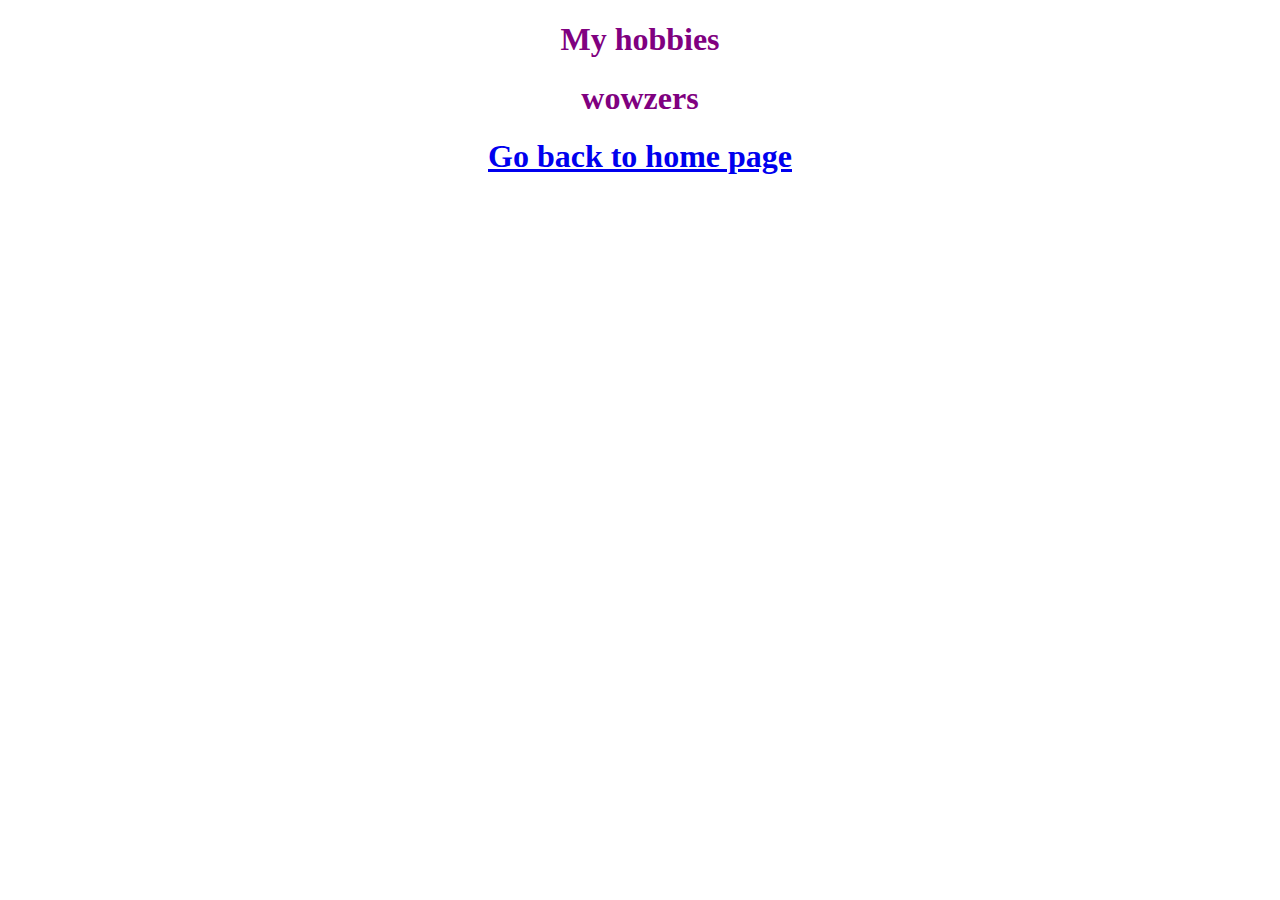
==== hobbies.html @ 63a9f5b9 "Create hobbies.html" ====
<!DOCTYPE html>

<html>
    <head>
        <title>My hobbies</title>
        <style> 
        h2{
            text-align: center;
            padding: 5%;
            font-size: 40px;
        }
        </style>
        <link rel = "stylesheet" href = "style.css">
    </head>

    <header>
        <h1>My hobbies</h1>
    </header>

    <body>
        <h1>wowzers</h1>
    </body>

    <header>
        <h1><a href = "index.html"> Go back to home page </a></h1>
    </header>

        


</html>
---- style.css ----
h2{

    color: blue;
    font-weight: bold;
    margin: 5%;
    padding: 5%;
    border-radius: 5%;

}

h1{

    color: purple;
    text-align: center;
    font-weight: bold;
}

i{
    font-size: 10px
}

.wowzers{
    font-size: 60px;
    font-family: "Arial";
    
}
#exception{
    font-size: 15px;
    font-family:"monospace";
    color: yellowgreen
    
}
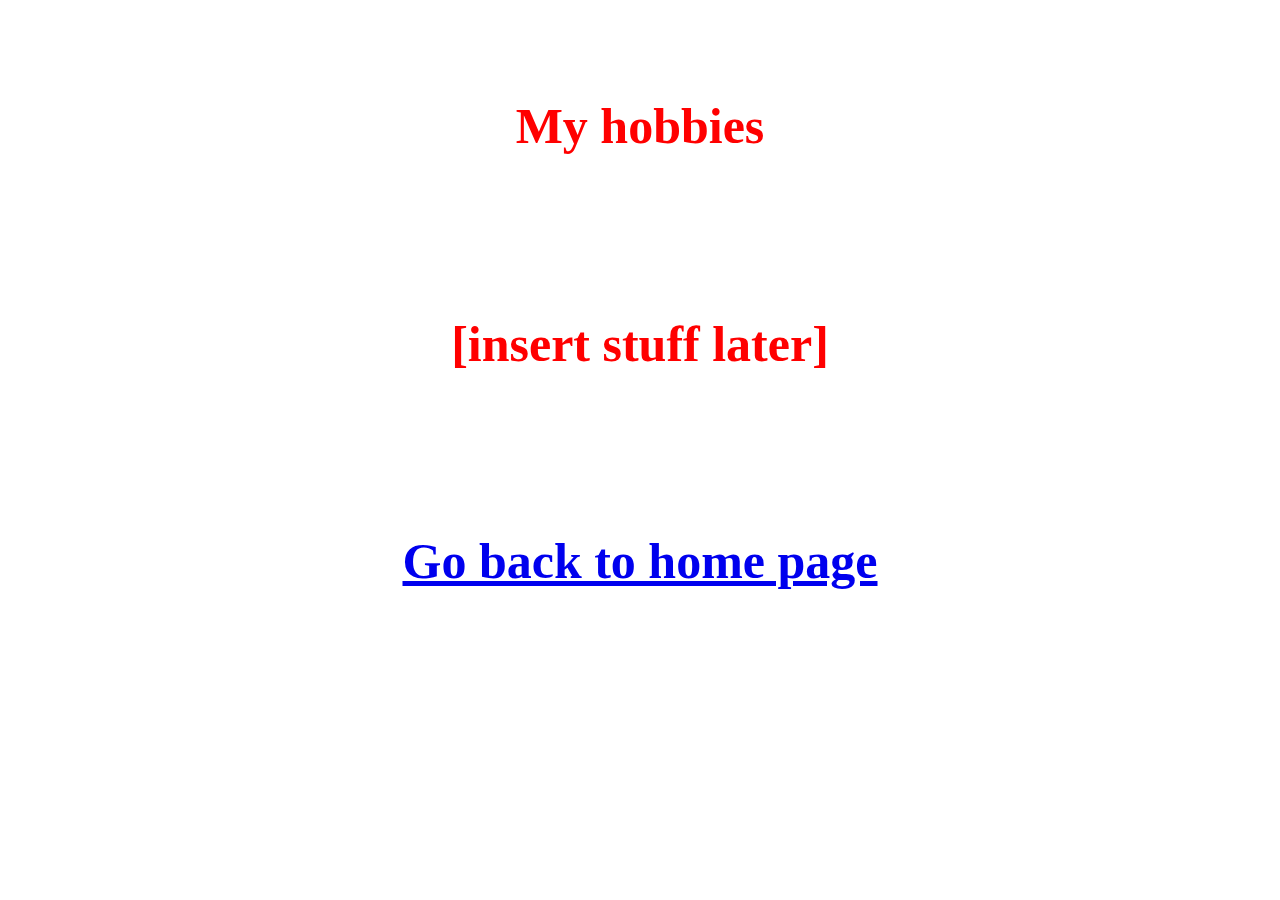
==== commit 48209421: "Update hobbies.html" ====
--- a/hobbies.html
+++ b/hobbies.html
@@ -18,7 +18,7 @@
     </header>
 
     <body>
-        <h1>wowzers</h1>
+        <h1 id = "wowzers">[insert stuff later]</h1>
     </body>
 
     <header>
--- a/style.css
+++ b/style.css
@@ -1,32 +1,24 @@
-h2{
-
-    color: blue;
-    font-weight: bold;
-    margin: 5%;
-    padding: 5%;
-    border-radius: 5%;
-
-}
 
 h1{
 
-    color: purple;
+    color: red;
     text-align: center;
     font-weight: bold;
+    padding: 5%;
+    font-size: 50px
 }
-
-i{
-    font-size: 10px
-}
-
 .wowzers{
-    font-size: 60px;
     font-family: "Arial";
     
 }
-#exception{
-    font-size: 15px;
-    font-family:"monospace";
-    color: yellowgreen
+#widgettext{
+    font-size: 30px;
+    color: black;
+    text-wrap: stable;
     
 }
+
+#buttonstuff{
+    background-color:red;
+    color:black;
+}
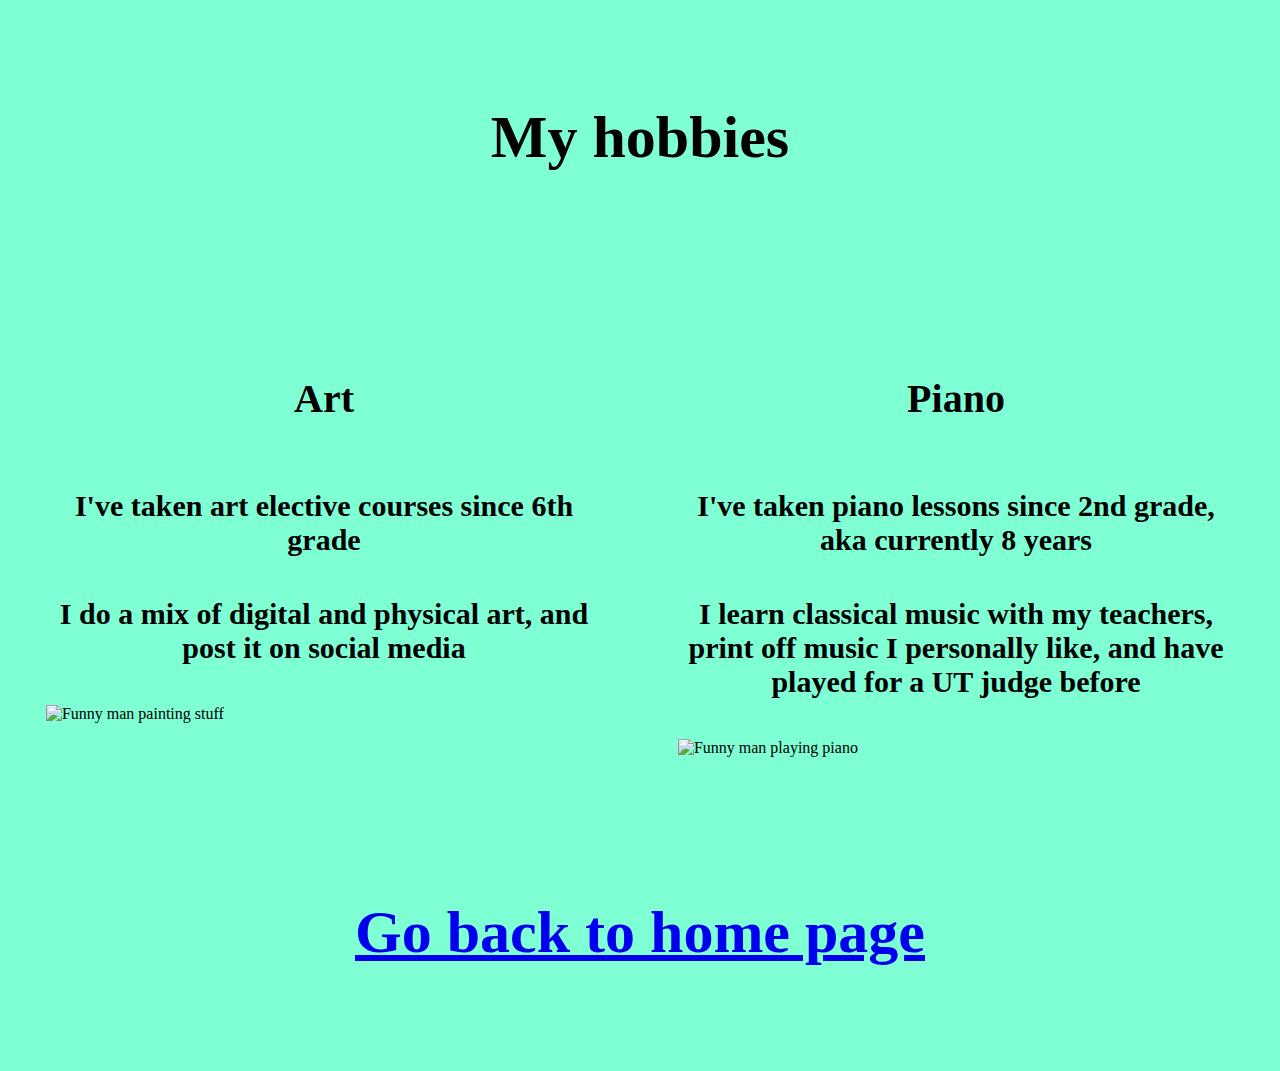
==== commit 3e82958d: "Update hobbies.html" ====
--- a/hobbies.html
+++ b/hobbies.html
@@ -9,6 +9,22 @@
             padding: 5%;
             font-size: 40px;
         }
+        span{
+            display: flex;
+            vertical-align: top;
+        }
+        div{
+            margin: 3%;
+            height: 38%;
+            width: 45%;
+        }
+        h4{
+            font-size: 30px;
+            text-align: center;
+        }
+        body{
+            background-color:aquamarine ;
+        }
         </style>
         <link rel = "stylesheet" href = "style.css">
     </head>
@@ -18,7 +34,21 @@
     </header>
 
     <body>
-        <h1 id = "wowzers">[insert stuff later]</h1>
+        <span>
+            <div>
+                <h2> Art </h4>
+                <h4> I've taken art elective courses since 6th grade</h4>
+                <h4> I do a mix of digital and physical art, and post it on social media</h4>
+                <img width="800px" src="https://c8.alamy.com/comp/2G19P8Y/african-american-artist-man-at-art-studio-pointing-fingers-to-camera-with-happy-and-funny-face-good-energy-and-vibes-2G19P8Y.jpg" alt="Funny man painting stuff">
+            </div>
+
+            <div>
+                <h2> Piano </h4>
+                <h4> I've taken piano lessons since 2nd grade, aka currently 8 years</h4>
+                <h4> I learn classical music with my teachers, print off music I personally like, and have played for a UT judge before</h4>
+                <img src="https://www.learning-mind.com/wp-content/uploads/2017/02/piano-players.jpg" alt="Funny man playing piano">
+            </div>
+        </span>
     </body>
 
     <header>
--- a/style.css
+++ b/style.css
@@ -1,24 +1,24 @@
 
 h1{
-
-    color: red;
     text-align: center;
     font-weight: bold;
     padding: 5%;
-    font-size: 50px
+    font-size: 60px
 }
 .wowzers{
     font-family: "Arial";
+    color: lightgreen;
     
 }
 #widgettext{
-    font-size: 30px;
+    font-size: 20px;
     color: black;
     text-wrap: stable;
     
 }
 
 #buttonstuff{
-    background-color:red;
+    display: inline-block;
+    background-color:rgb(216, 71, 95);
     color:black;
 }
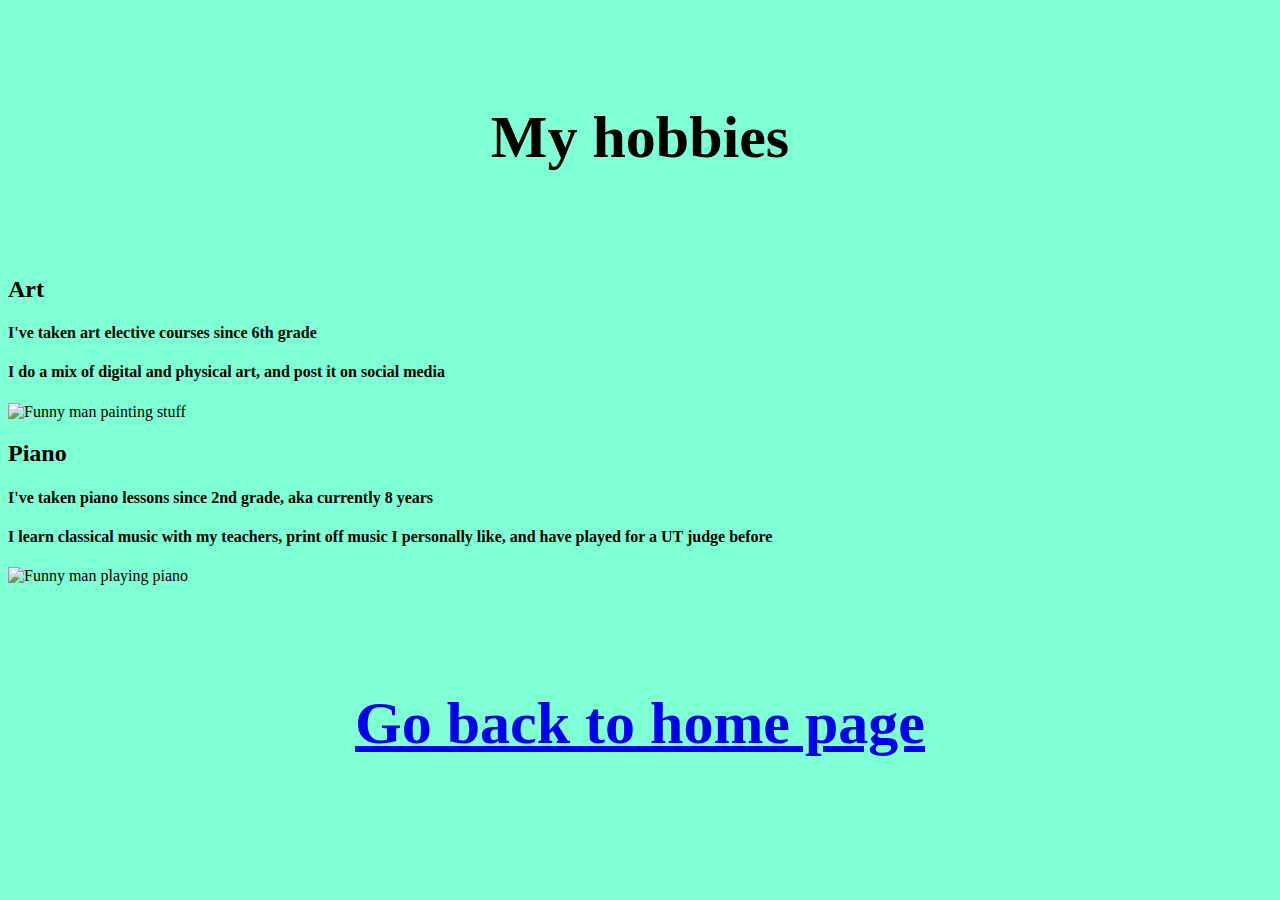
==== commit ee3dd269: "Update hobbies.html" ====
--- a/hobbies.html
+++ b/hobbies.html
@@ -4,24 +4,6 @@
     <head>
         <title>My hobbies</title>
         <style> 
-        h2{
-            text-align: center;
-            padding: 5%;
-            font-size: 40px;
-        }
-        span{
-            display: flex;
-            vertical-align: top;
-        }
-        div{
-            margin: 3%;
-            height: 38%;
-            width: 45%;
-        }
-        h4{
-            font-size: 30px;
-            text-align: center;
-        }
         body{
             background-color:aquamarine ;
         }
--- a/style.css
+++ b/style.css
@@ -1,4 +1,3 @@
-
 h1{
     text-align: center;
     font-weight: bold;
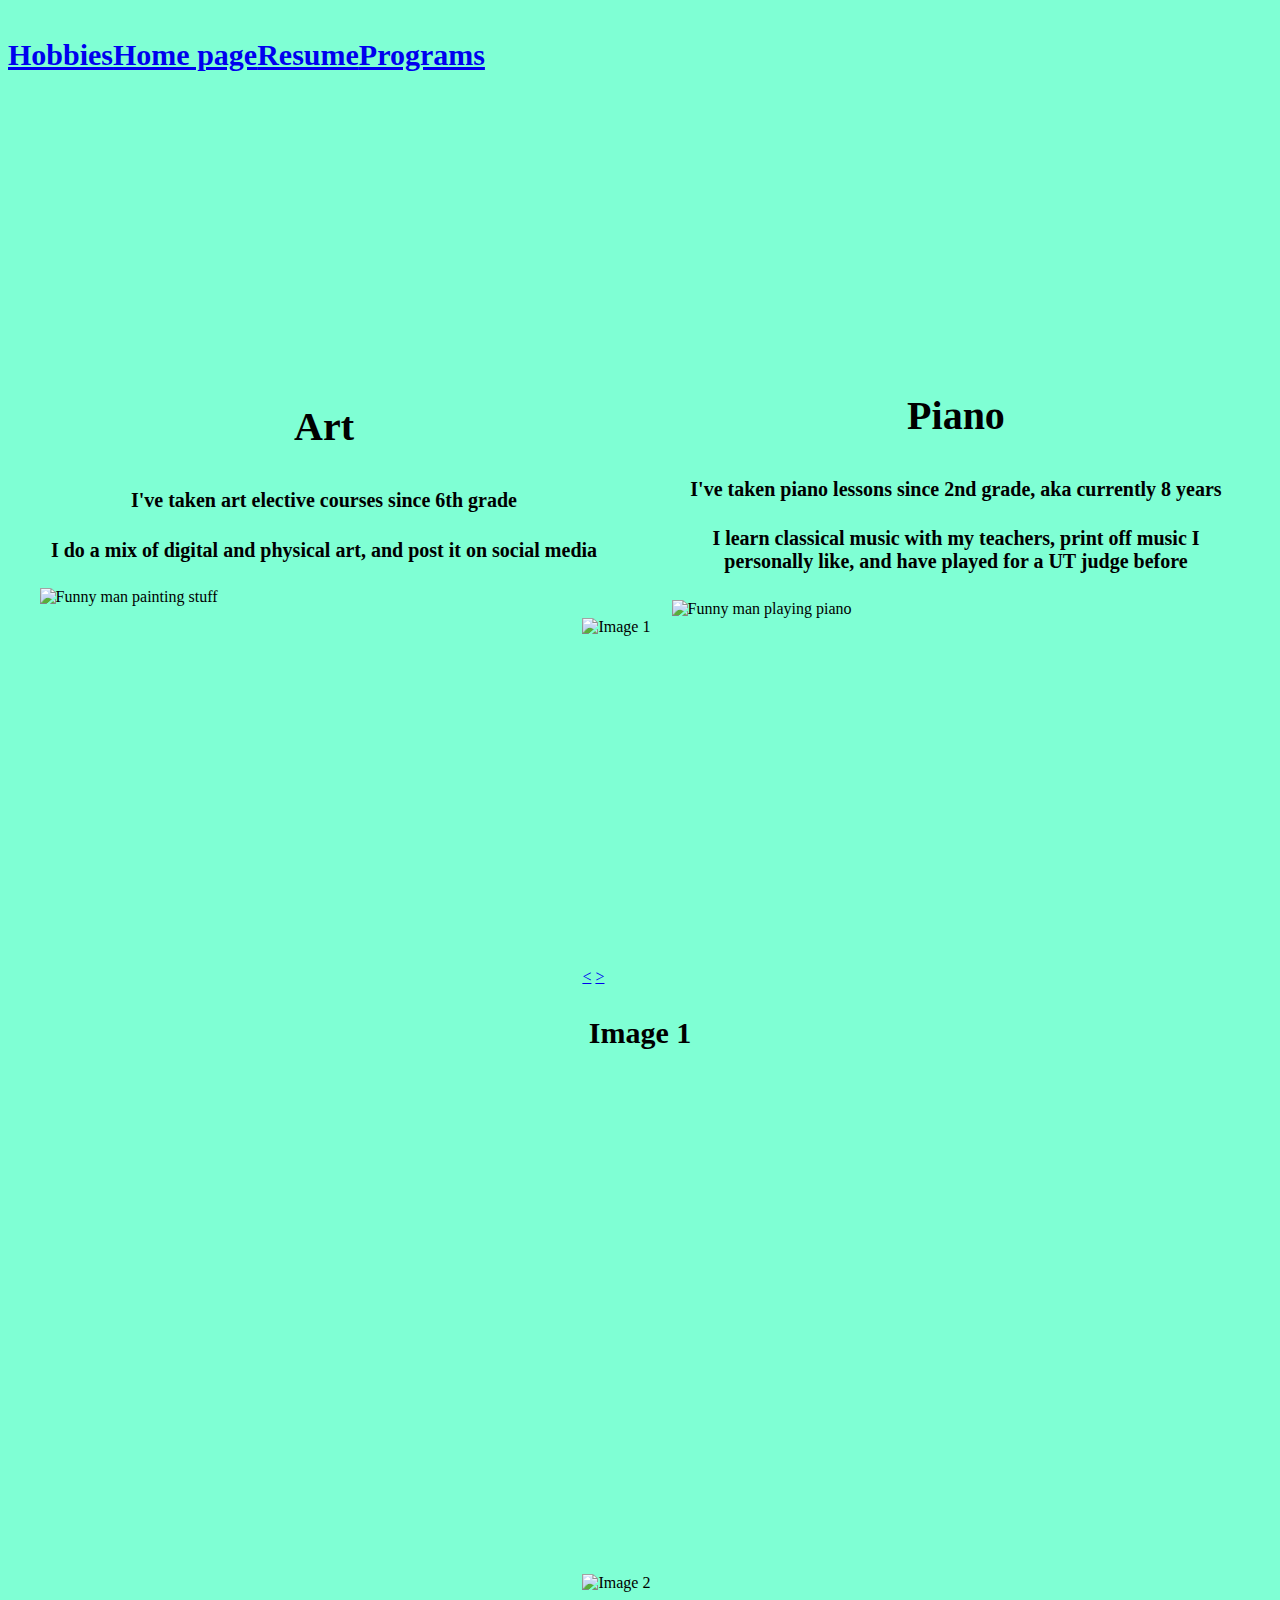
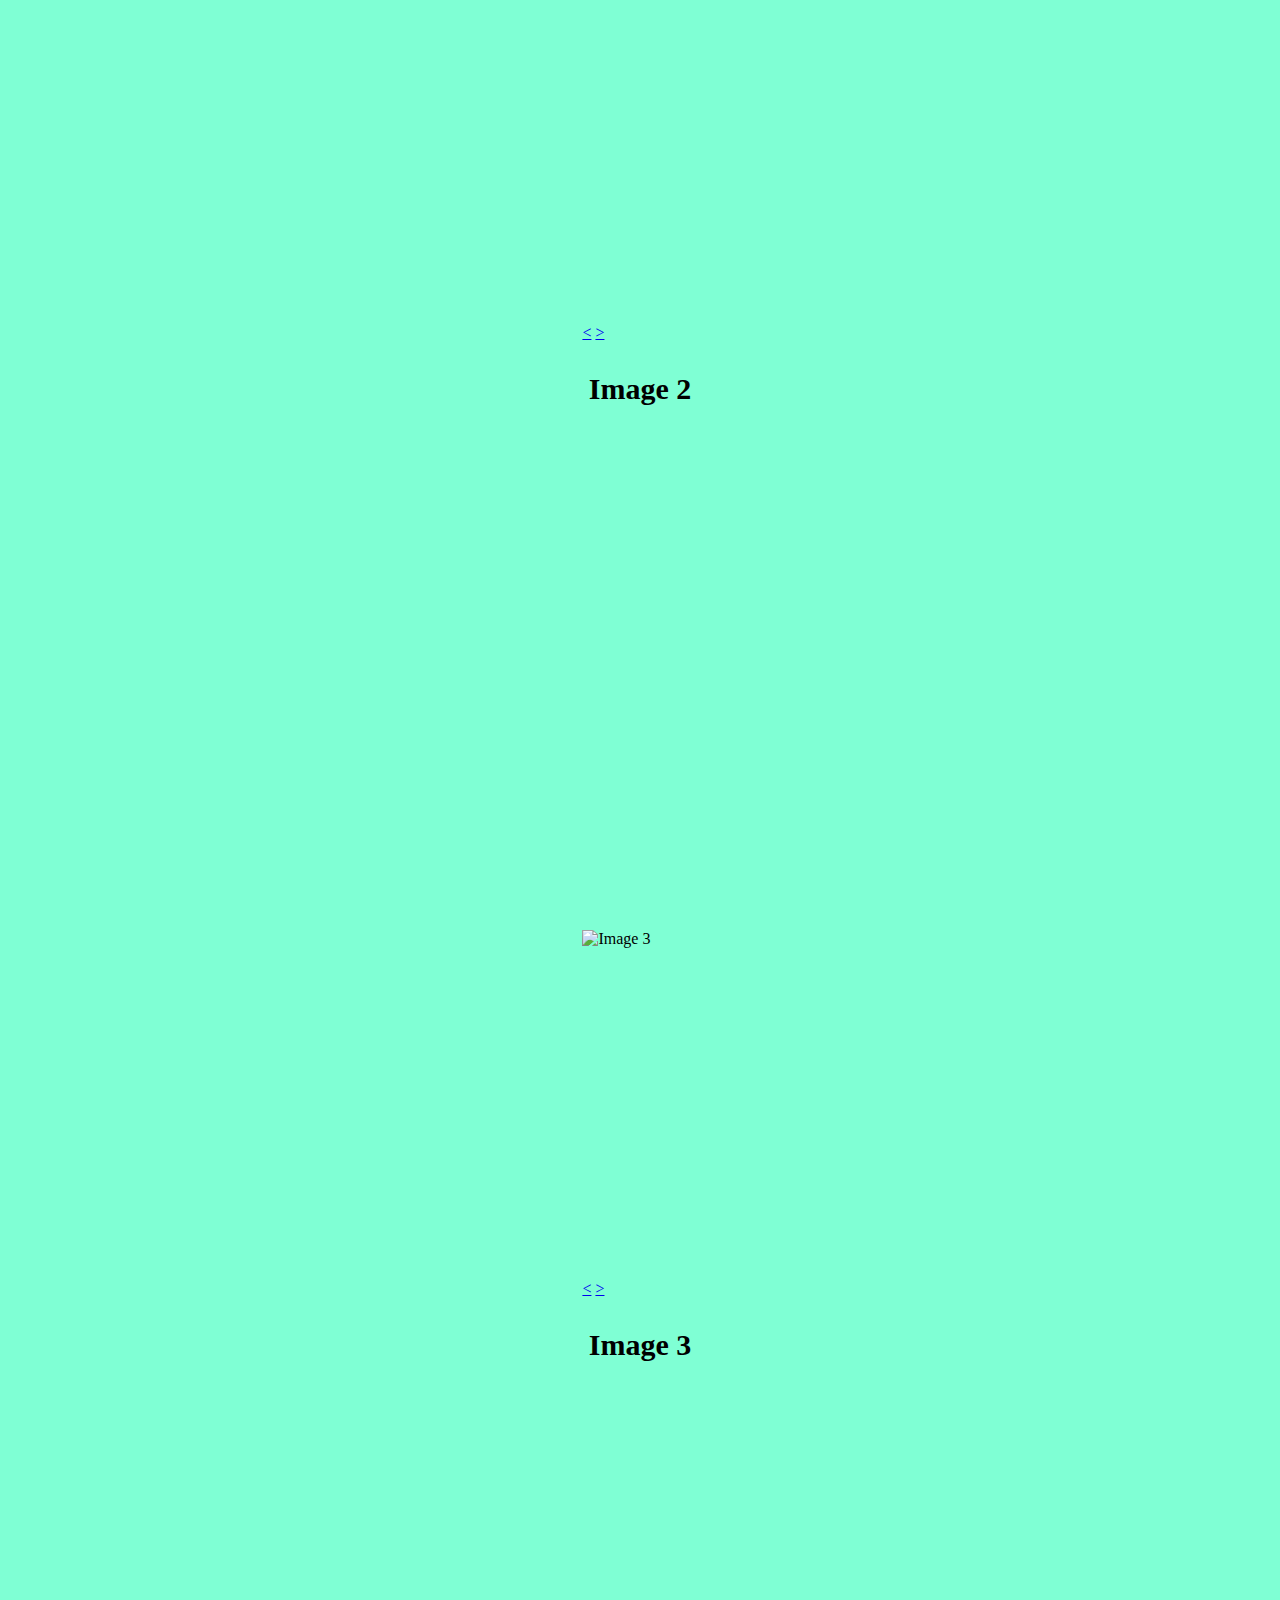
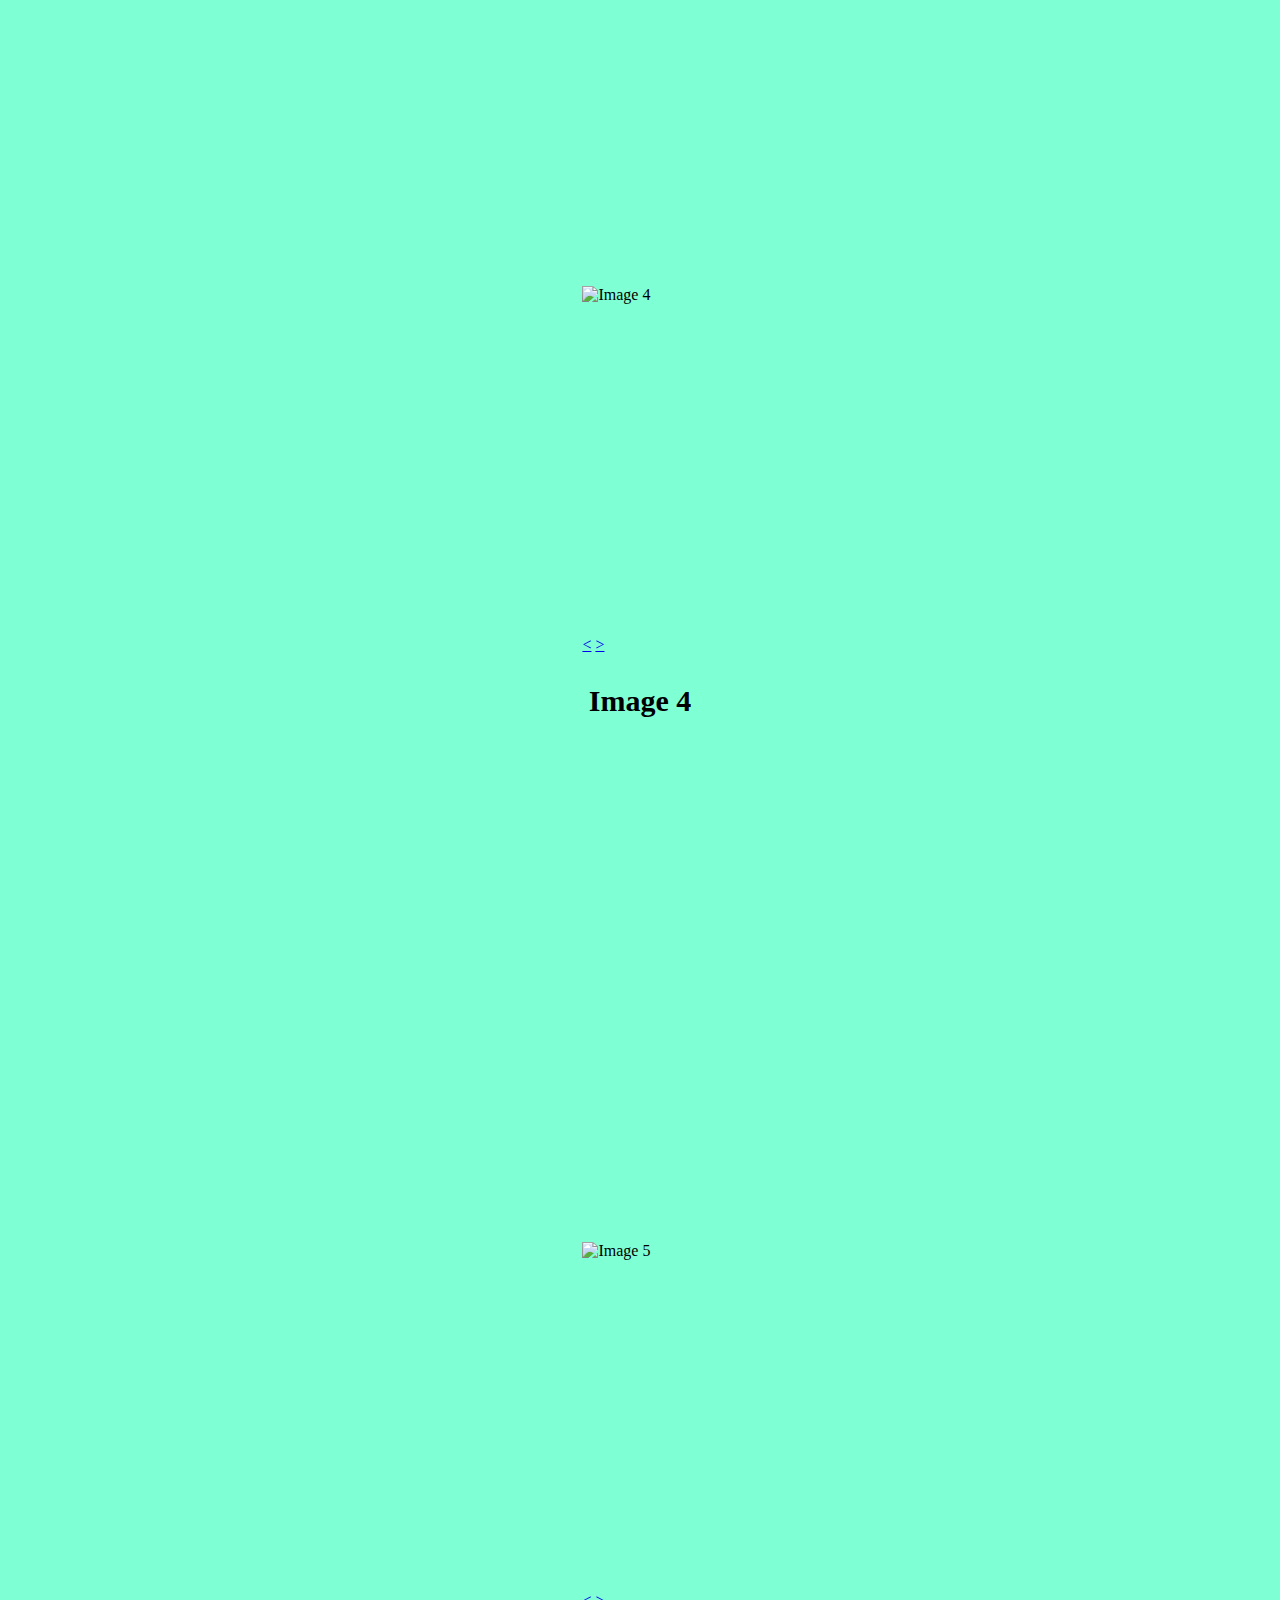
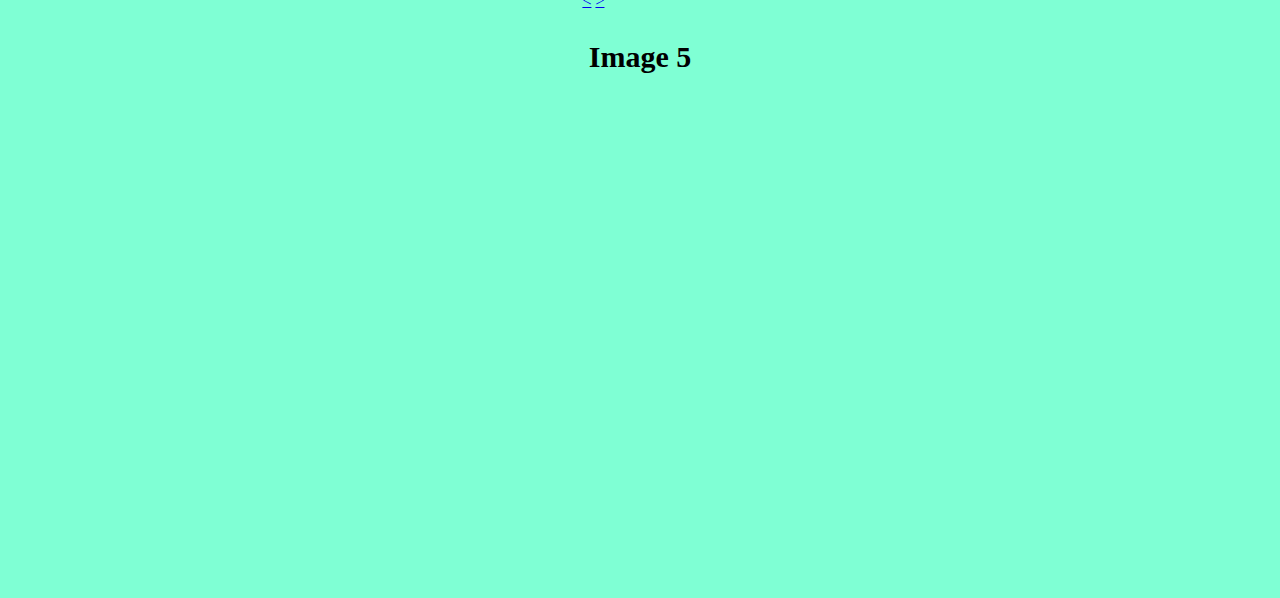
==== commit ac68d970: "Update hobbies.html" ====
--- a/hobbies.html
+++ b/hobbies.html
@@ -7,12 +7,36 @@
         body{
             background-color:aquamarine ;
         }
+
+        p {
+            background-image: url("Paint-texture.jpg");
+            background-repeat: repeat;
+            background-clip:unset; 
+            -webkit-background-clip: text;
+            -webkit-text-fill-color: transparent;
+            font-size: 80px;
+            text-align: center;
+            font-weight: bold;
+            font-weight: 800;
+            -webkit-font-smoothing: antialiased;
+        }
+
         </style>
         <link rel = "stylesheet" href = "style.css">
     </head>
 
+    <span>
+        <a id = "navbar" href = "hobbies.html"><h3> Hobbies </h3></a>
+        <a id = "navbar" href = "index.html"><h3> Home page </h3></a>
+        <a id = "navbar" href = "resume.html"><h3> Resume </h3></a>
+        <a id = "navbar" href = "programs.html"><h3> Programs </h3></a>
+    </span>
+
+
+
+
     <header>
-        <h1>My hobbies</h1>
+        <p class="textborder">My hobbies<p>
     </header>
 
     <body>
@@ -21,23 +45,57 @@
                 <h2> Art </h4>
                 <h4> I've taken art elective courses since 6th grade</h4>
                 <h4> I do a mix of digital and physical art, and post it on social media</h4>
-                <img width="800px" src="https://c8.alamy.com/comp/2G19P8Y/african-american-artist-man-at-art-studio-pointing-fingers-to-camera-with-happy-and-funny-face-good-energy-and-vibes-2G19P8Y.jpg" alt="Funny man painting stuff">
+                <img width="800px" src="Painting.jpg" alt="Funny man painting stuff">
             </div>
 
             <div>
                 <h2> Piano </h4>
                 <h4> I've taken piano lessons since 2nd grade, aka currently 8 years</h4>
                 <h4> I learn classical music with my teachers, print off music I personally like, and have played for a UT judge before</h4>
-                <img src="https://www.learning-mind.com/wp-content/uploads/2017/02/piano-players.jpg" alt="Funny man playing piano">
+                <img src="Piano.jpg" alt="Funny man playing piano">
             </div>
         </span>
     </body>
 
-    <header>
-        <h1><a href = "index.html"> Go back to home page </a></h1>
-    </header>
-
-        
+    <div id="gallerywrapper">
+	    <div id="gallery">
+		    <div id="pic1">
+			    <img src="https://unsplash.it/g/500/350?random" height="350" width="500" alt="Image 1">
+			    <a class="previous" href="#pic5">&lt;</a>
+			    <a class="next" href="#pic2">&gt;</a>
+			    <h3>Image 1</h3>
+			    <p>Text of image 1.</p>
+		    </div>
+		    <div id="pic2">
+			    <img src="https://unsplash.it/g/500/350" height="350" width="500" alt="Image 2">
+			    <a class="previous" href="#pic1">&lt;</a>
+			    <a class="next" href="#pic3">&gt;</a>
+			    <h3>Image 2</h3>
+			    <p>Text of image 2.</p>
+		    </div>
+		    <div id="pic3">
+			    <img src="https://unsplash.it/g/500/350?random" height="350" width="500" alt="Image 3">
+			    <a class="previous" href="#pic2">&lt;</a>
+			    <a class="next" href="#pic4">&gt;</a>
+			    <h3>Image 3</h3>
+			    <p>Text of image 3.</p>
+		    </div>
+		    <div id="pic4">
+			    <img src="https://unsplash.it/g/500/350" height="350" width="500" alt="Image 4">
+			    <a class="previous" href="#pic3">&lt;</a>
+			    <a class="next" href="#pic5">&gt;</a>
+			    <h3>Image 4</h3>
+			    <p>Text of image 4.</p>
+		    </div>
+		    <div id="pic5">
+			    <img src="https://unsplash.it/g/500/350?random" height="350" width="500" alt="Image 5">
+			    <a class="previous" href="#pic4">&lt;</a>
+			    <a class="next" href="#pic1">&gt;</a>
+			    <h3>Image 5</h3>
+			    <p>Text of image 5.</p>
+		    </div>
+	    </div>
+	</div>
 
 
 </html>
--- a/style.css
+++ b/style.css
@@ -1,14 +1,44 @@
+
 h1{
     text-align: center;
     font-weight: bold;
-    padding: 5%;
+    padding: 3%;
     font-size: 60px
 }
-.wowzers{
-    font-family: "Arial";
-    color: lightgreen;
     
+h2{
+    text-align: center;
+    padding: 1%;
+    font-size: 40px;
 }
+h3{
+    text-align:center;
+    font-size: 30px
+}
+
+h4{
+    text-align:center;
+    font-size: 20px;
+}
+
+div{
+    margin: auto;
+    height: 38%;
+    width: 45%;
+}
+
+span{
+    display: flex;
+    vertical-align: top;
+}
+
+img{
+    align-self: center;
+    display: block;
+    margin-left: auto;
+    margin-right: auto;
+}
+
 #widgettext{
     font-size: 20px;
     color: black;
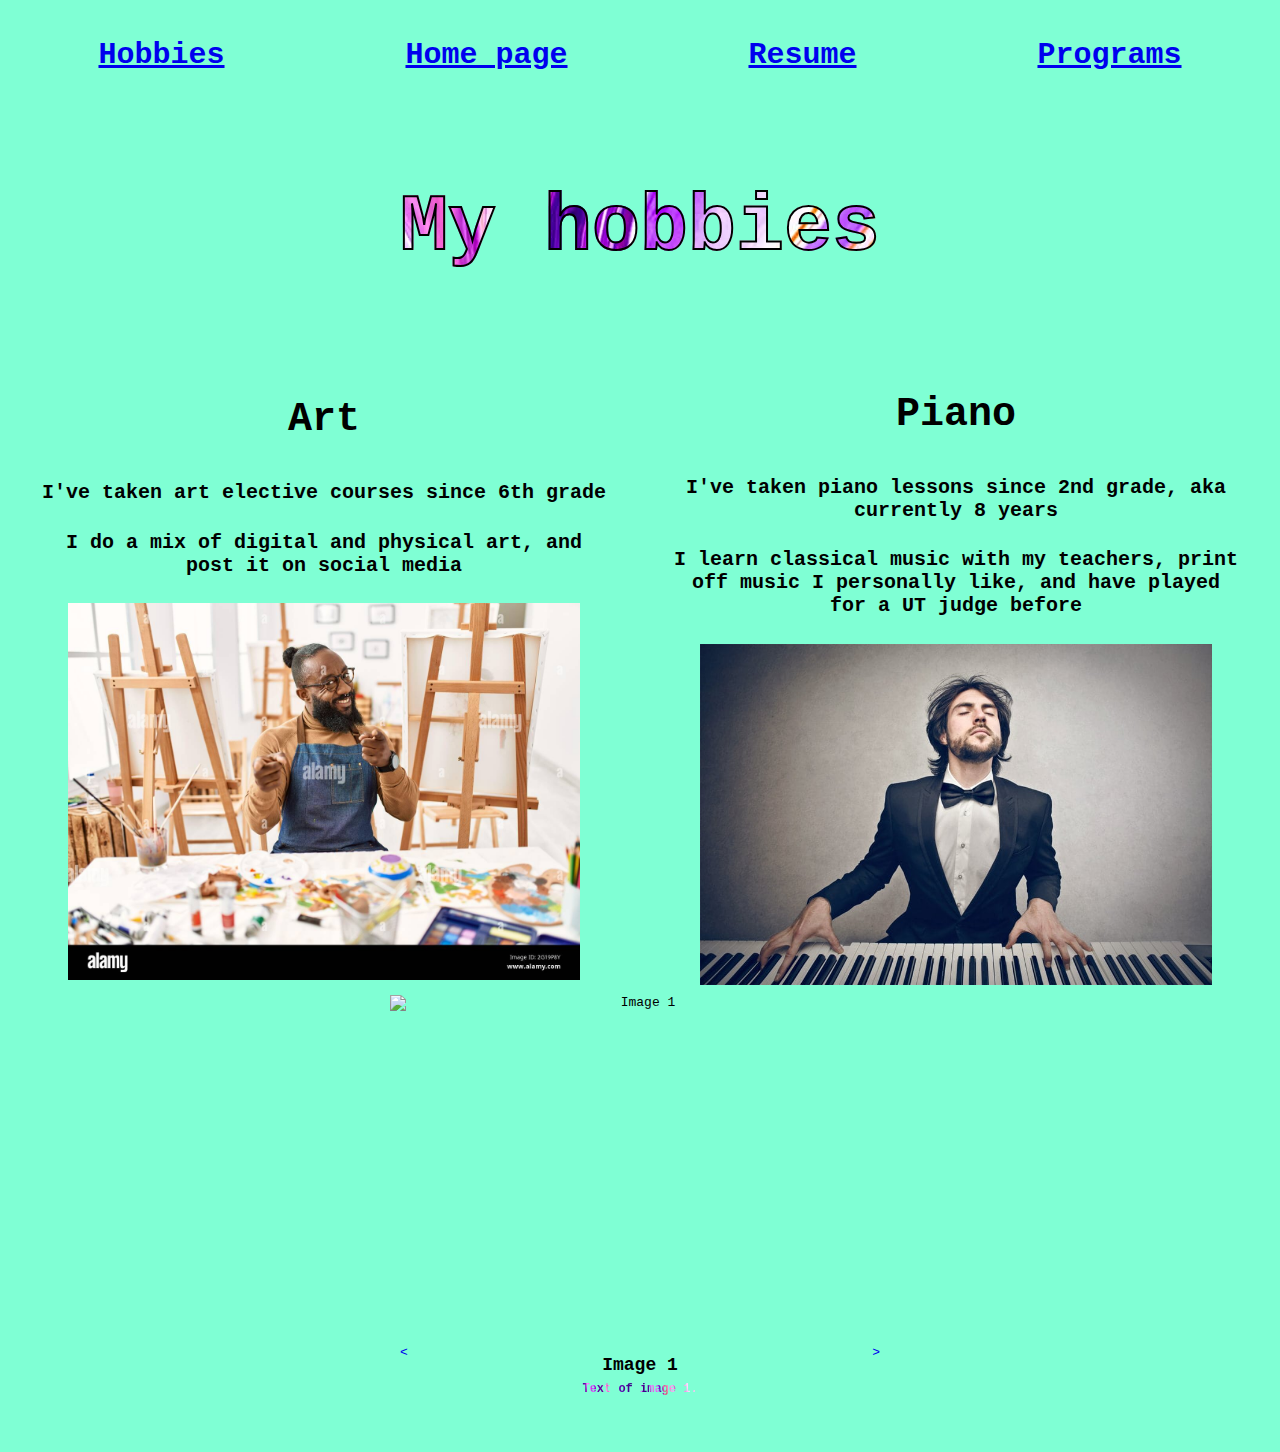
==== commit 7ca1b5c9: "Update hobbies.html" ====
--- a/hobbies.html
+++ b/hobbies.html
@@ -45,14 +45,14 @@
                 <h2> Art </h4>
                 <h4> I've taken art elective courses since 6th grade</h4>
                 <h4> I do a mix of digital and physical art, and post it on social media</h4>
-                <img width="800px" src="Painting.jpg" alt="Funny man painting stuff">
+                <img width="90%" src="Painting.jpg" alt="Funny man painting stuff">
             </div>
 
             <div>
                 <h2> Piano </h4>
                 <h4> I've taken piano lessons since 2nd grade, aka currently 8 years</h4>
                 <h4> I learn classical music with my teachers, print off music I personally like, and have played for a UT judge before</h4>
-                <img src="Piano.jpg" alt="Funny man playing piano">
+                <img width = "90%" src="Piano.jpg" alt="Funny man playing piano">
             </div>
         </span>
     </body>
--- a/style.css
+++ b/style.css
@@ -1,23 +1,25 @@
+*{
+    font-family: monospace;
+    text-align: center;
+}
+
+
 
 h1{
-    text-align: center;
     font-weight: bold;
     padding: 3%;
     font-size: 60px
 }
     
 h2{
-    text-align: center;
     padding: 1%;
     font-size: 40px;
 }
 h3{
-    text-align:center;
     font-size: 30px
 }
 
 h4{
-    text-align:center;
     font-size: 20px;
 }
 
@@ -39,11 +41,24 @@
     margin-right: auto;
 }
 
+iframe{
+    align-self:center;
+    margin-left: auto;
+    margin-right: auto;
+}
+
+
+
+.textborder{
+    -webkit-text-stroke: 2px Black;
+}
+
+
+
 #widgettext{
     font-size: 20px;
     color: black;
     text-wrap: stable;
-    
 }
 
 #buttonstuff{
@@ -51,3 +66,66 @@
     background-color:rgb(216, 71, 95);
     color:black;
 }
+
+#navbar{
+    margin:auto;
+}
+
+
+#gallerywrapper {
+    width:640px;
+    height:450px;
+    margin:0 auto;
+    position:relative;
+    font-family:verdana, arial, sans-serif;
+} 
+
+#gallerywrapper #gallery {
+    position:absolute;
+    left:0;
+    top:0;
+    height:450px;
+    width:640px;
+    overflow:hidden;
+    text-align:center;
+} 
+
+#gallerywrapper #gallery div {
+    width:640px; height:900px; 
+    padding-top:10px; 
+    position:relative;
+} 
+
+#gallerywrapper #gallery div img {
+    clear:both; 
+    display:block; 
+    margin:0 auto; 
+    border:0;
+} 
+
+#gallerywrapper #gallery div h3 {
+    padding:10px 0 0 0; 
+    margin:0; 
+    font-size:18px;
+} 
+
+#gallerywrapper #gallery div p {
+    padding:5px 0; 
+    margin:0; 
+    font-size:12px; 
+    line-height:18px;
+} 
+
+#gallery .previous{ 
+    display:inline;
+    float:left;
+    margin-left:80px;
+    text-decoration:none;
+} 
+
+#gallery .next{ 
+    display:inline;
+    float:right;
+    margin-right:80px;
+    text-decoration:none;
+}
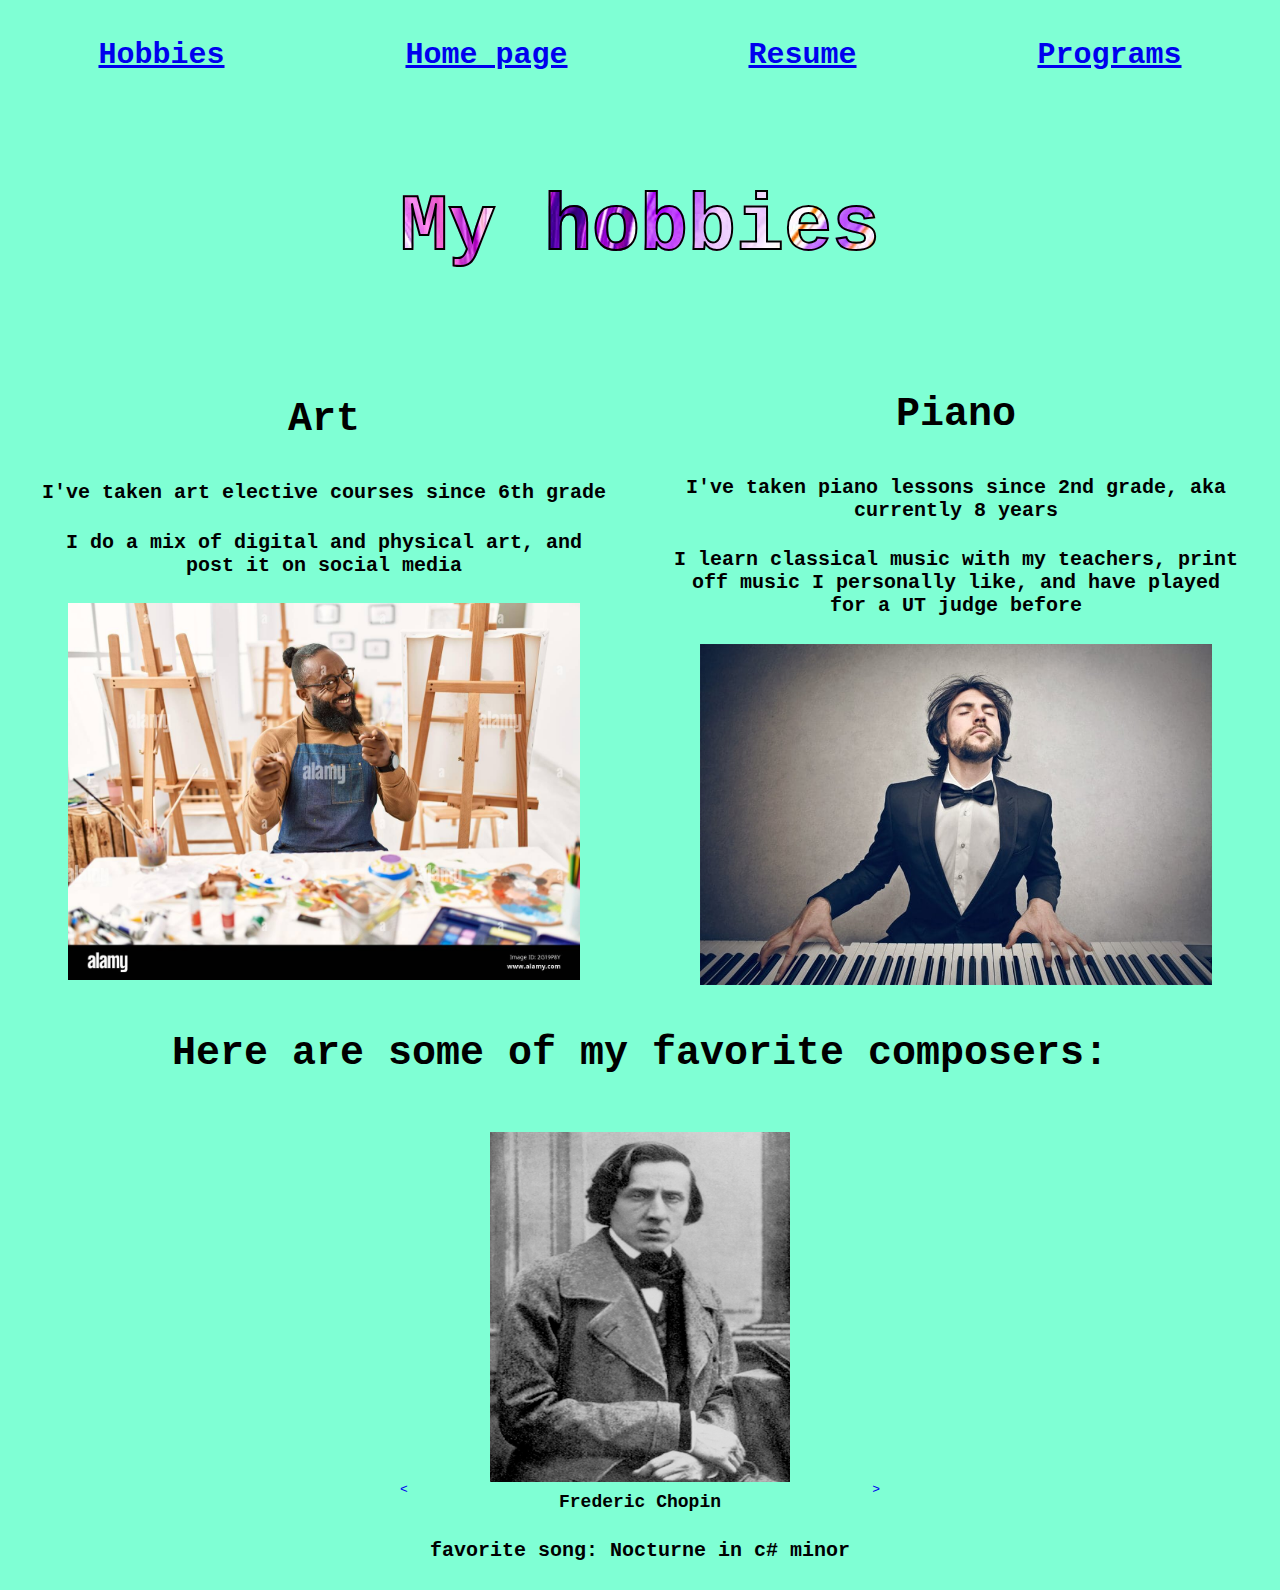
==== commit 274e82df: "Update hobbies.html" ====
--- a/hobbies.html
+++ b/hobbies.html
@@ -57,42 +57,30 @@
         </span>
     </body>
 
+    <h2> Here are some of my favorite composers: </h2>
+
     <div id="gallerywrapper">
 	    <div id="gallery">
 		    <div id="pic1">
-			    <img src="https://unsplash.it/g/500/350?random" height="350" width="500" alt="Image 1">
+			    <img src="Chopin.jpeg" height="350" width="300" alt="Frederic Chopin">
 			    <a class="previous" href="#pic5">&lt;</a>
 			    <a class="next" href="#pic2">&gt;</a>
-			    <h3>Image 1</h3>
-			    <p>Text of image 1.</p>
+			    <h3>Frederic Chopin</h3>
+			    <h4>favorite song: Nocturne in c# minor<h4>
 		    </div>
 		    <div id="pic2">
-			    <img src="https://unsplash.it/g/500/350" height="350" width="500" alt="Image 2">
+			    <img src="Debussy.png" height="350" width="300" alt="Claude Debussy">
 			    <a class="previous" href="#pic1">&lt;</a>
 			    <a class="next" href="#pic3">&gt;</a>
-			    <h3>Image 2</h3>
-			    <p>Text of image 2.</p>
+			    <h3> Claude Debussy </h3>
+			    <h4>favorite song: Arabesque No.1<h4>
 		    </div>
 		    <div id="pic3">
-			    <img src="https://unsplash.it/g/500/350?random" height="350" width="500" alt="Image 3">
+			    <img src="Rachmaninoff.jpg" height="350" width="300" alt="Sergei Rachmaninoff">
 			    <a class="previous" href="#pic2">&lt;</a>
 			    <a class="next" href="#pic4">&gt;</a>
-			    <h3>Image 3</h3>
-			    <p>Text of image 3.</p>
-		    </div>
-		    <div id="pic4">
-			    <img src="https://unsplash.it/g/500/350" height="350" width="500" alt="Image 4">
-			    <a class="previous" href="#pic3">&lt;</a>
-			    <a class="next" href="#pic5">&gt;</a>
-			    <h3>Image 4</h3>
-			    <p>Text of image 4.</p>
-		    </div>
-		    <div id="pic5">
-			    <img src="https://unsplash.it/g/500/350?random" height="350" width="500" alt="Image 5">
-			    <a class="previous" href="#pic4">&lt;</a>
-			    <a class="next" href="#pic1">&gt;</a>
-			    <h3>Image 5</h3>
-			    <p>Text of image 5.</p>
+			    <h3> Sergei Rachmaninoff </h3>
+			    <h4>favorite song: prelude in g minor<h4>
 		    </div>
 	    </div>
 	</div>
